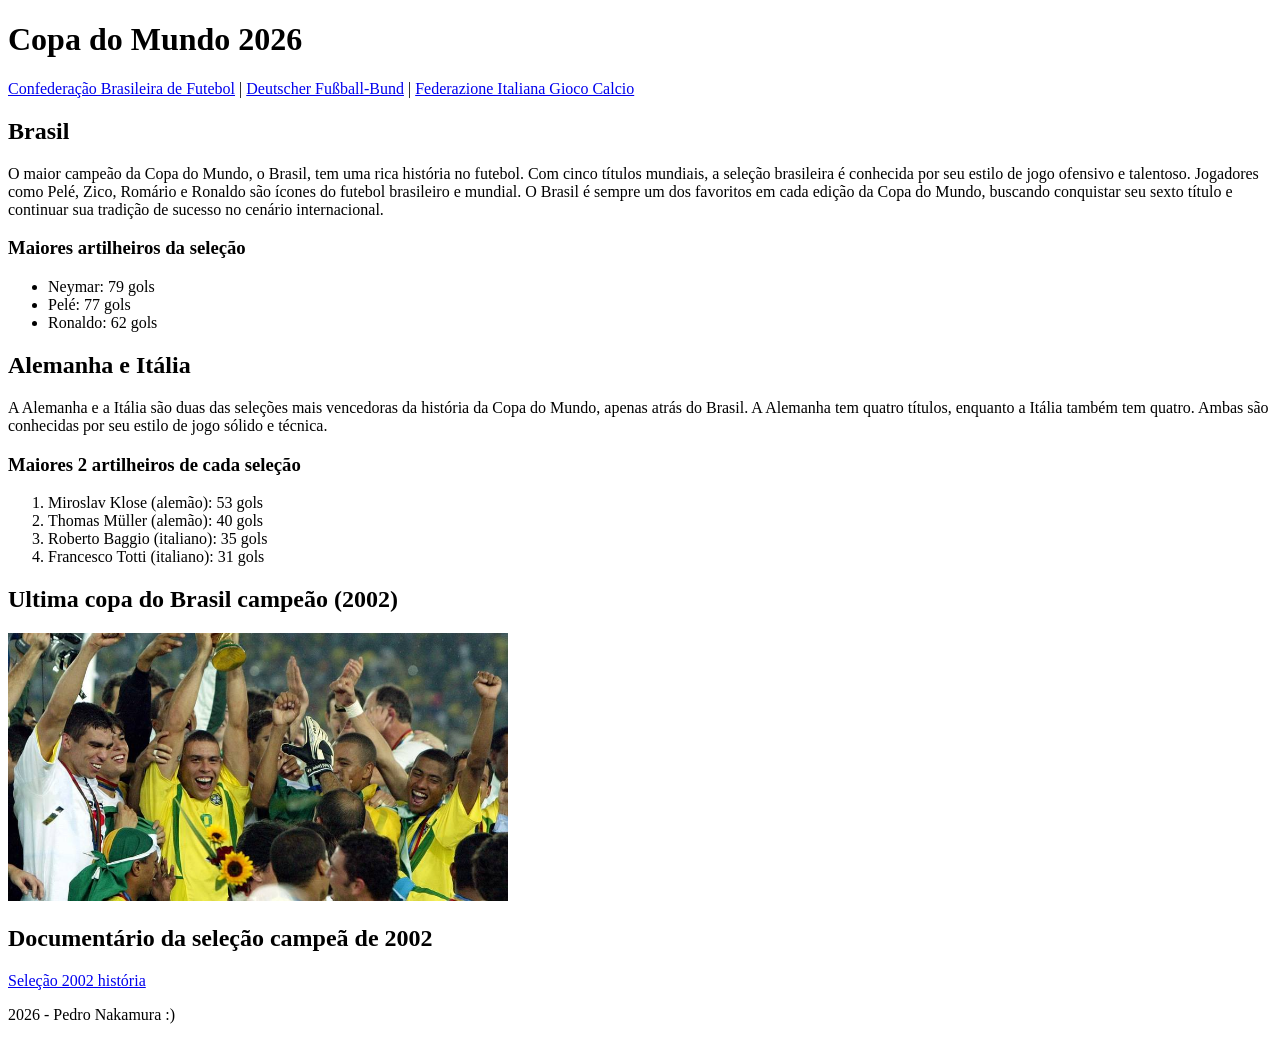
==== index.html @ 6bfcb556 "Atividade 1" ====
<!DOCTYPE html>
<html lang="pt-br">
<head>
    <meta charset="UTF-8">
    <meta name="viewport" content="width=device-width, initial-scale=1.0">
    <title>Copas do Mundo</title>
    <link rel="icon" href=copa-do-mundo.png" type="image/x-icon">
</head>

<body>

    <header>
        <h1>Copa do Mundo 2026</h1>
        <nav>
            <a href="https://www.cbf.com.br/" target="_blank">Confederação Brasileira de Futebol</a> |
            <a href="https://www.dfb.de/en/home" target="_blank">Deutscher Fußball-Bund</a> |
            <a href="https://www.figc.it/it" target="_blank">Federazione Italiana Gioco Calcio </a>
        </nav>
    </header>

    <main>

 <!-- Seção 1: Brasil -->

        <section id="secao1">
            <h2>Brasil</h2>
            <p>
                O maior campeão da Copa do Mundo, o Brasil, tem uma rica história no futebol. Com cinco títulos mundiais, a seleção brasileira é conhecida por seu estilo de jogo ofensivo e talentoso. Jogadores como Pelé, Zico, Romário e Ronaldo são ícones do futebol brasileiro e mundial. O Brasil é sempre um dos favoritos em cada edição da Copa do Mundo, buscando conquistar seu sexto título e continuar sua tradição de sucesso no cenário internacional.
            </p>

            <h3>Maiores artilheiros da seleção</h3>
            <ul>
                <li>Neymar: 79 gols</li>
                <li>Pelé: 77 gols</li>
                <li>Ronaldo: 62 gols</li>
            </ul>
        </section>

<!-- Seção 2: Alemanha e Itália -->

        <section id="secao2">
            <h2>Alemanha e Itália</h2>
            <p>
                A Alemanha e a Itália são duas das seleções mais vencedoras da história da Copa do Mundo, apenas atrás do Brasil. A Alemanha tem quatro títulos, enquanto a Itália também tem quatro. Ambas são conhecidas por seu estilo de jogo sólido e técnica. 
            </p>

            <h3>Maiores 2 artilheiros de cada seleção</h3>
            <ol>
                <li>Miroslav Klose (alemão): 53 gols</li>
                <li>Thomas Müller (alemão): 40 gols</li>
                <li>Roberto Baggio (italiano): 35 gols</li>
                <li>Francesco Totti (italiano): 31 gols</li>
            </ol>
        </section>

        <section>
            <h2>Ultima copa do Brasil campeão (2002) </h2>
            <img src="taça-brasil-2002.jpg" alt="Brasil levantando a taça da Copa do Mundo de 2002" width="500">
        </section>

        <section>
            <h2>Documentário da seleção campeã de 2002</h2>
            <p>
                <a href="https://pt.wikipedia.org/wiki/Brasil_na_Copa_do_Mundo_FIFA_de_2002" >Seleção 2002 história</a>
            </p>

        </section>

    </main>

    <footer>
        <p>2026 - Pedro Nakamura  :)</p>
    </footer>

</body>
</html>
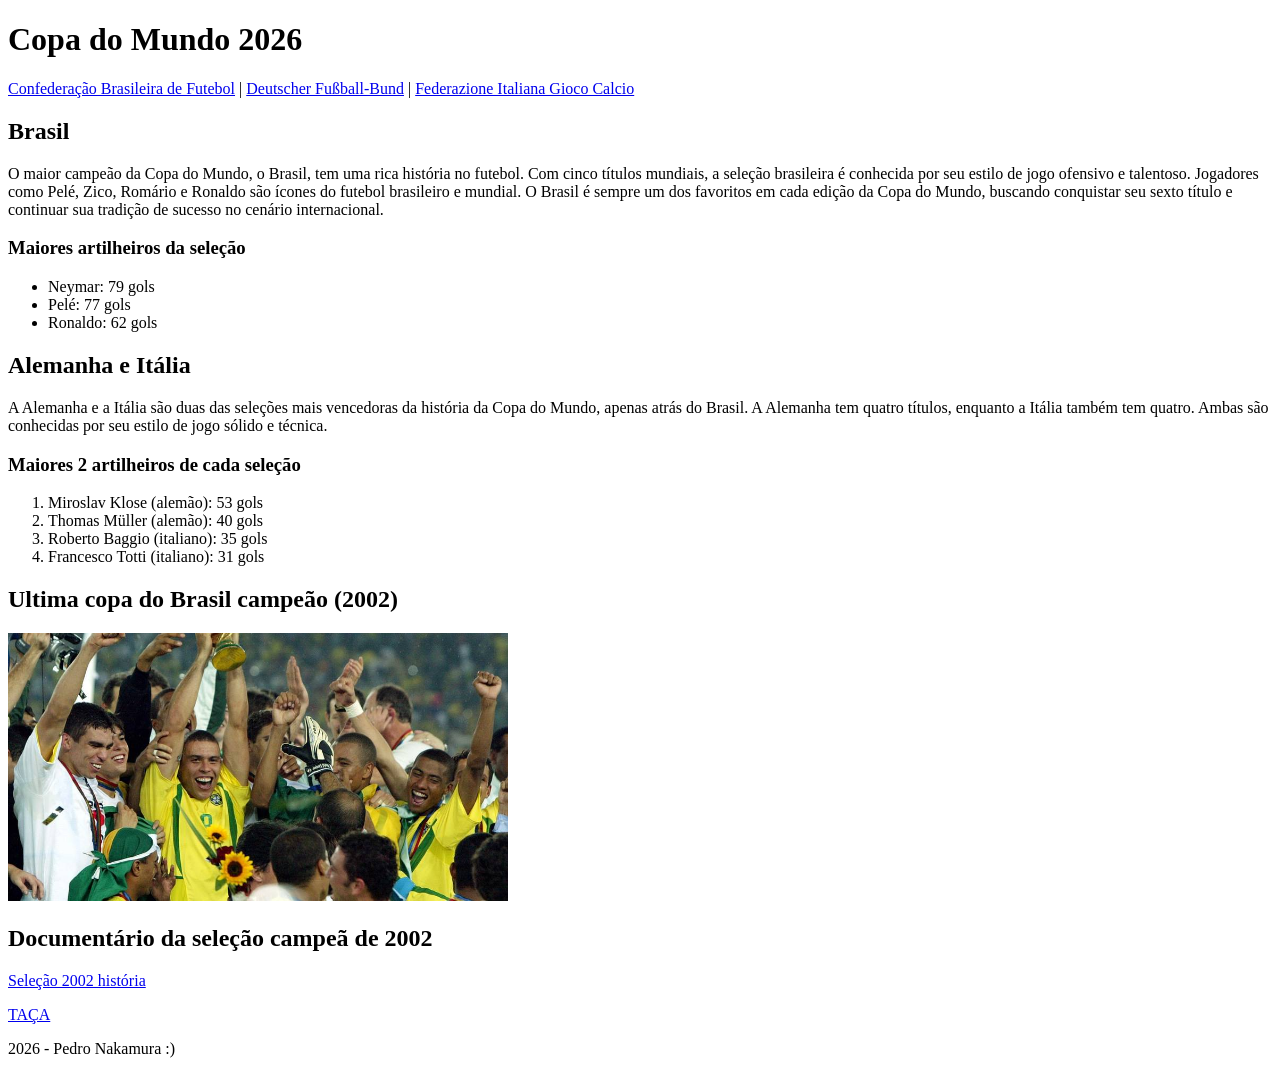
==== commit 72a2b213: "tividade1 1.0.1" ====
--- a/index.html
+++ b/index.html
@@ -66,6 +66,8 @@
 
         </section>
 
+        <a href="index2.html">TAÇA</a>
+
     </main>
 
     <footer>
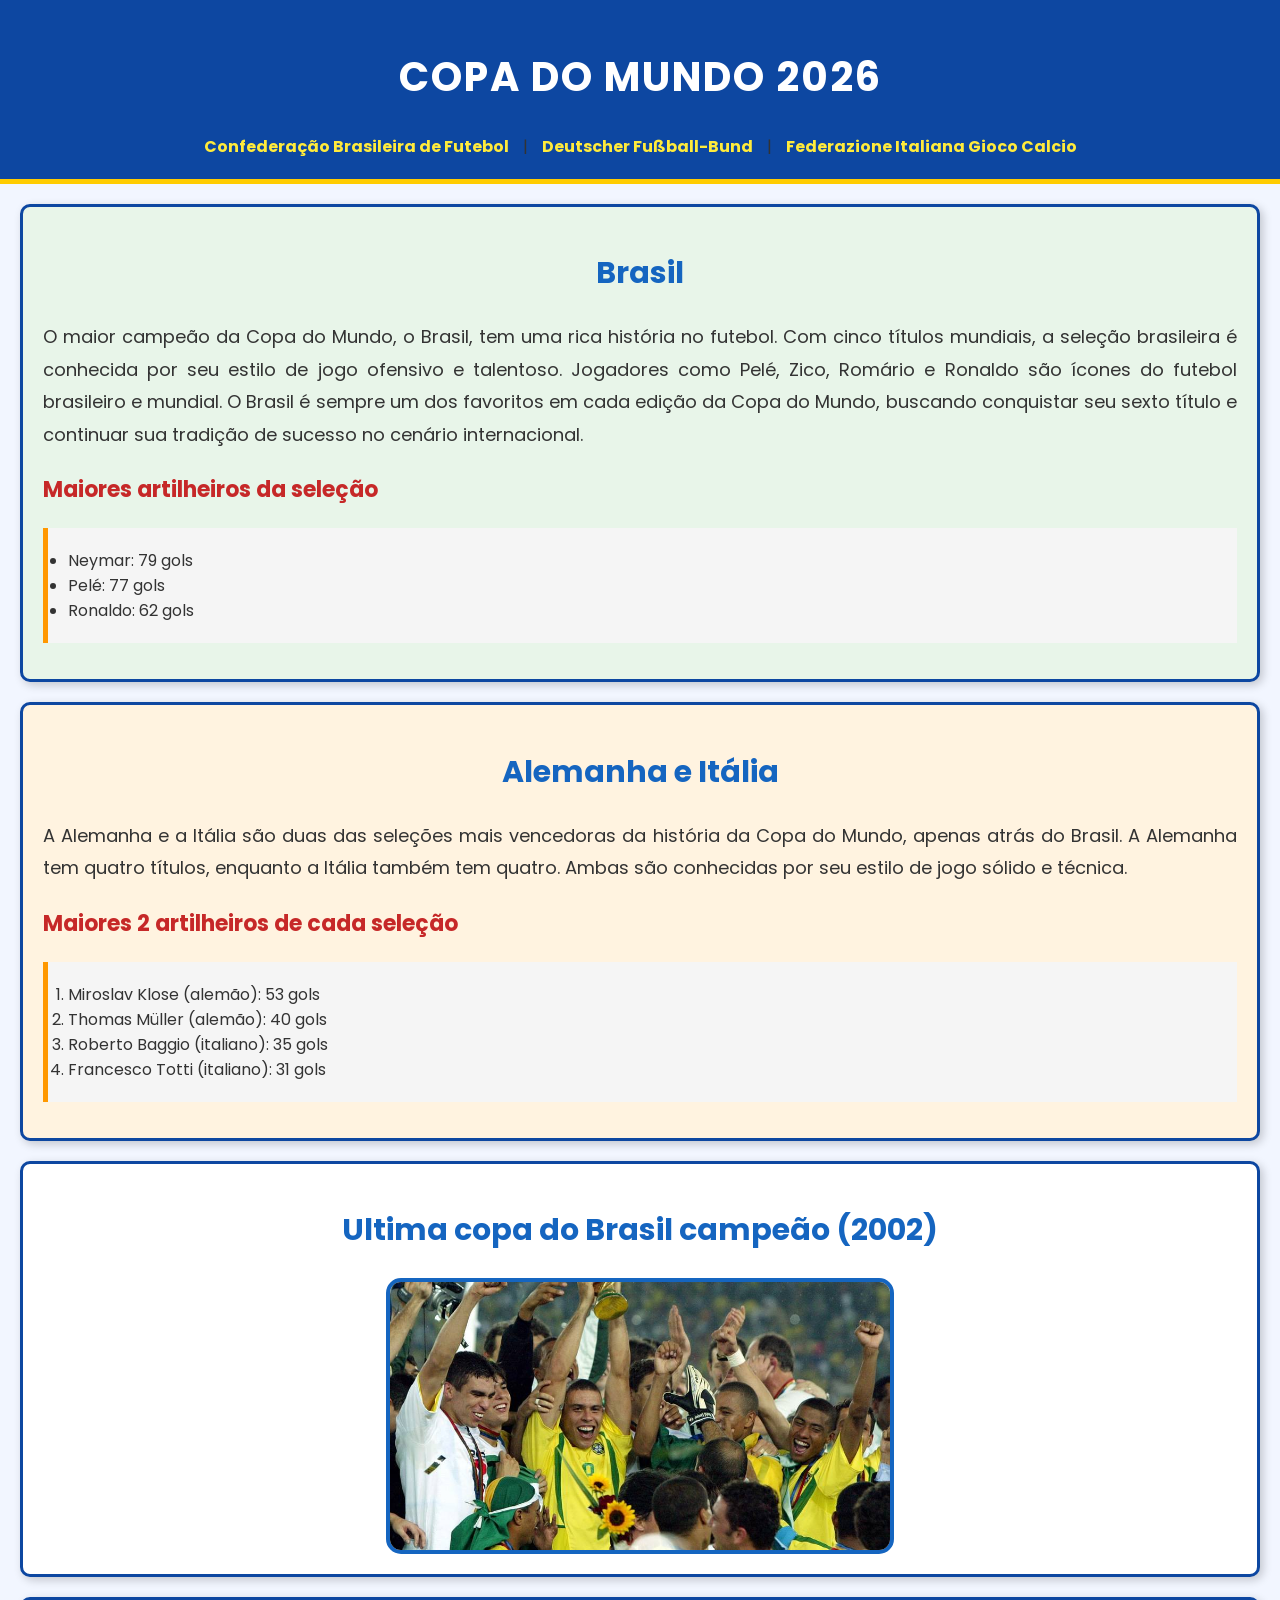
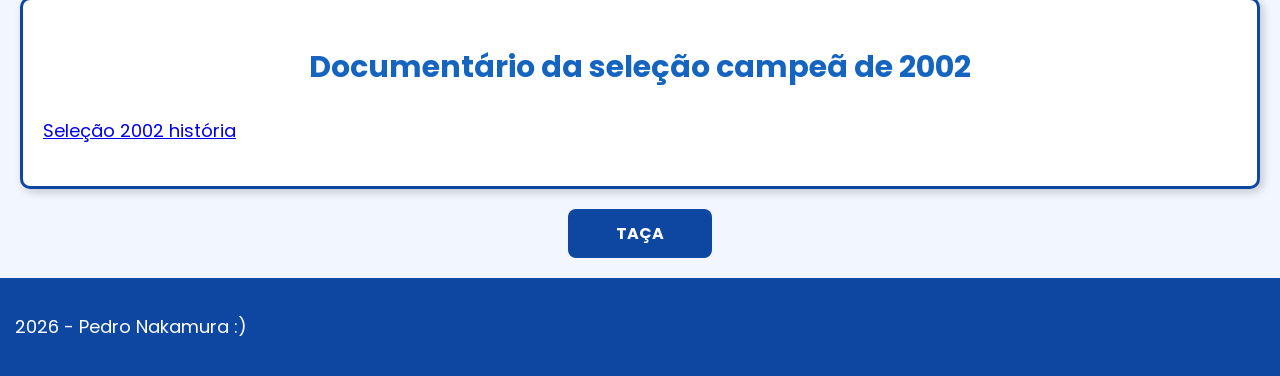
==== commit 39c8ba7a: "Atividade 2" ====
--- a/index.html
+++ b/index.html
@@ -5,6 +5,8 @@
     <meta name="viewport" content="width=device-width, initial-scale=1.0">
     <title>Copas do Mundo</title>
     <link rel="icon" href=copa-do-mundo.png" type="image/x-icon">
+    <link rel="stylesheet" href="style.css">
+
 </head>
 
 <body>
--- a/style.css
+++ b/style.css
@@ -0,0 +1,125 @@
+@import url('https://fonts.googleapis.com/css2?family=Poppins:wght@300;400;600;700&display=swap');
+
+
+body {
+    background-color: #f2f6ff;
+    font-family: 'Poppins', sans-serif;
+    margin: 0;
+    padding: 0;
+    color: #333;
+}
+
+
+header {
+    background-color: #0d47a1;
+    padding: 20px;
+    text-align: center;
+    border-bottom: 5px solid #ffcc00;
+}
+
+h1 {
+    color: white;
+    font-size: 40px;
+    text-transform: uppercase;
+    letter-spacing: 2px;
+}
+
+nav a {
+    color: #ffeb3b;
+    text-decoration: none;
+    font-weight: bold;
+    margin: 0 10px;
+}
+
+nav a:hover {
+    color: white;
+    text-decoration: underline;
+}
+
+
+section {
+    background-color: white;
+    margin: 20px;
+    padding: 20px;
+    border: 3px solid #0d47a1;
+    border-radius: 10px;
+    box-shadow: 3px 3px 10px rgba(0,0,0,0.2);
+}
+
+#secao1 {
+    background-color: #e8f5e9;
+}
+
+
+#secao2 {
+    background-color: #fff3e0;
+}
+
+h2 {
+    color: #1565c0;
+    font-size: 30px;
+    text-align: center;
+}
+
+h3 {
+    color: #c62828;
+    font-size: 22px;
+}
+
+
+
+p {
+    text-align: justify;
+    line-height: 1.8;
+    font-size: 18px;
+}
+
+
+
+ul, ol {
+    background-color: #f5f5f5;
+    padding: 20px;
+    border-left: 5px solid #ff9800;
+}
+
+
+.destaque {
+    color: darkgreen;
+    font-weight: bold;
+}
+
+
+img {
+    display: block;
+    margin: auto;
+    border: 4px solid #1565c0;
+    border-radius: 15px;
+}
+
+
+
+main > a {
+    display: block;
+    width: 120px;
+    margin: 20px auto;
+    text-align: center;
+    background-color: #0d47a1;
+    color: white;
+    padding: 12px;
+    border-radius: 8px;
+    text-decoration: none;
+    font-weight: bold;
+}
+
+main > a:hover {
+    background-color: #1565c0;
+}
+
+
+footer {
+    background-color: #0d47a1;
+    color: white;
+    text-align: center;
+    padding: 15px;
+    margin-top: 20px;
+}
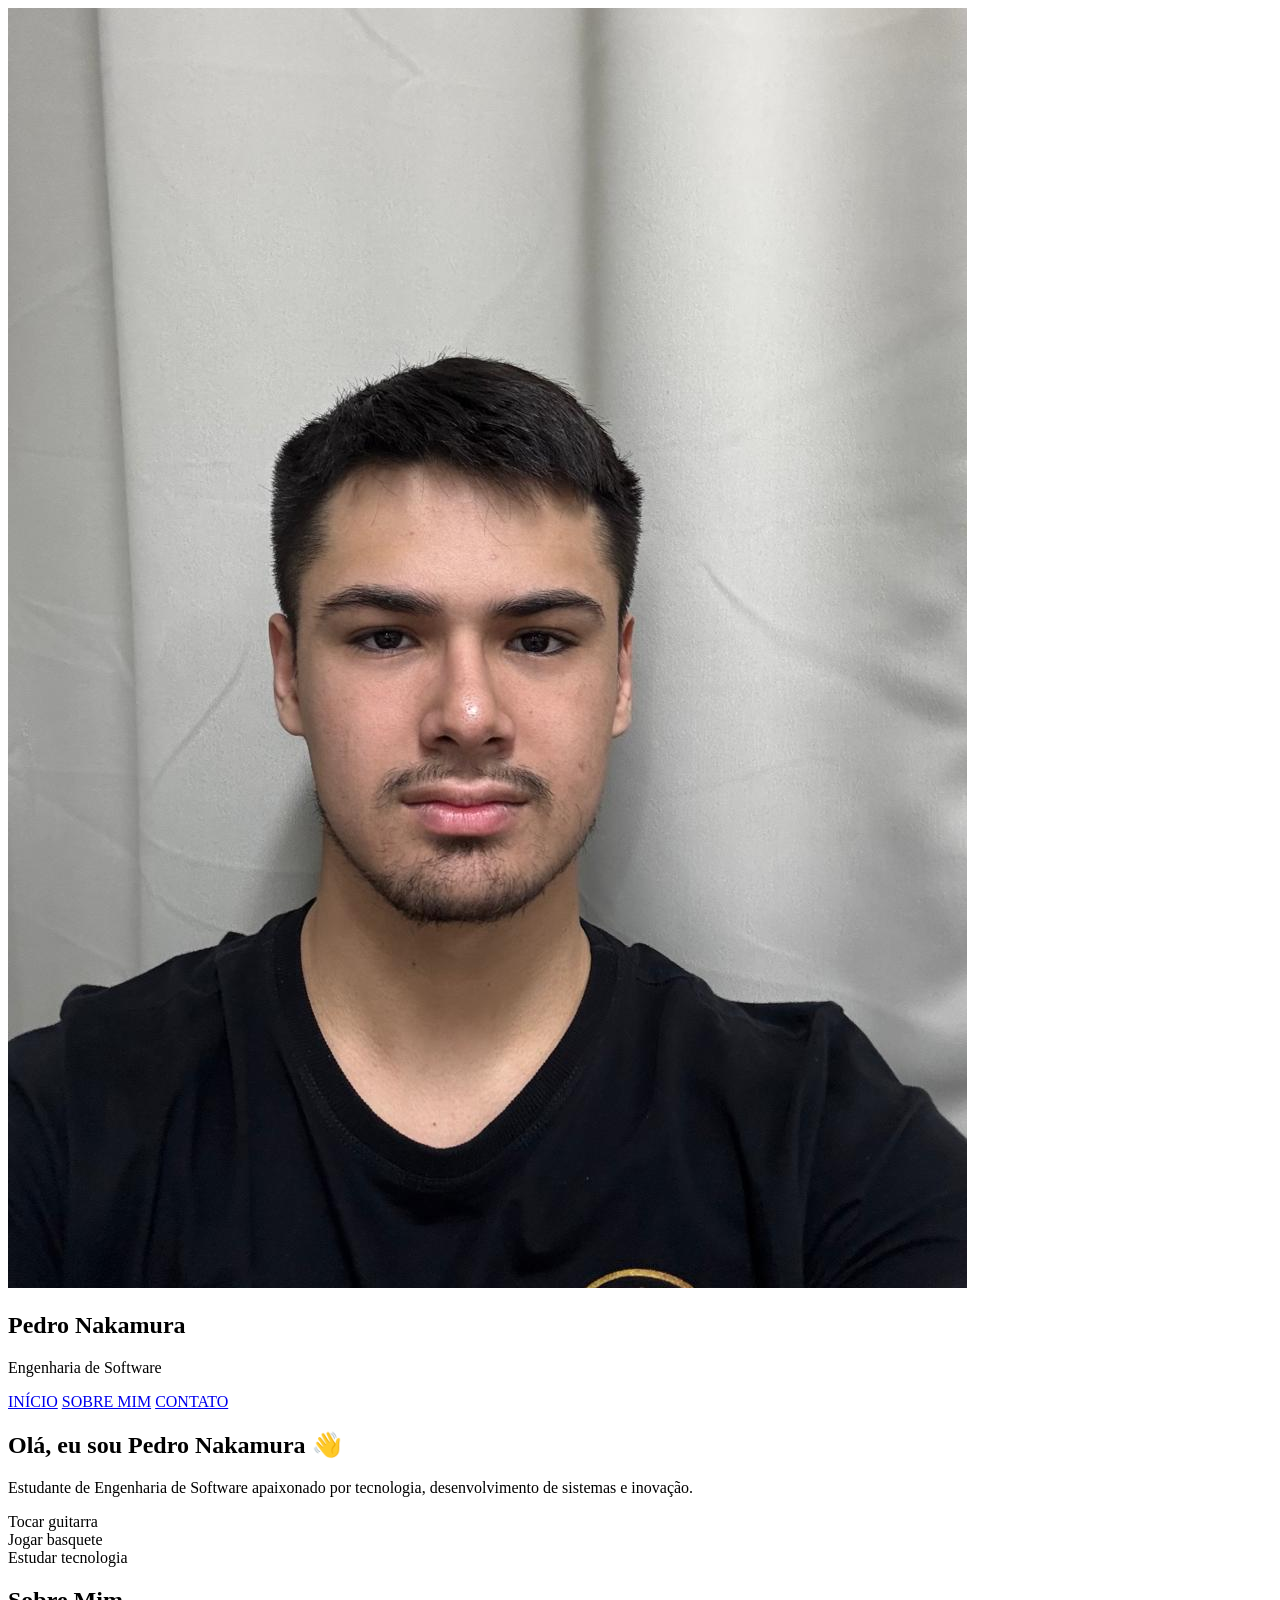
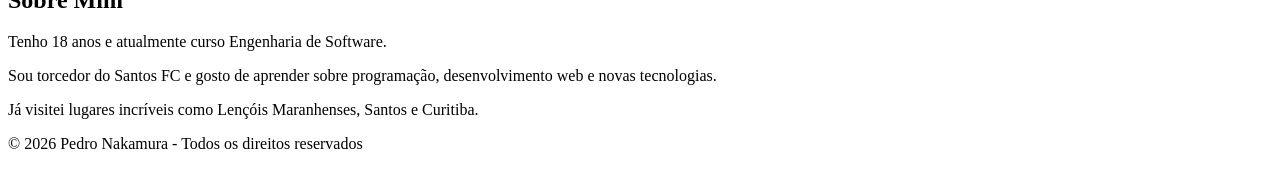
==== commit e8e7635a: "TrabaFina" ====
--- a/index.html
+++ b/index.html
@@ -1,80 +1,81 @@
- <!DOCTYPE html>
+<!DOCTYPE html>
 <html lang="pt-br">
 <head>
     <meta charset="UTF-8">
     <meta name="viewport" content="width=device-width, initial-scale=1.0">
-    <title>Copas do Mundo</title>
-    <link rel="icon" href=copa-do-mundo.png" type="image/x-icon">
-    <link rel="stylesheet" href="style.css">
-
+    <title>Pedro Nakamura - Portfólio</title>
+    <link rel="stylesheet" href="css/style.css">
 </head>
-
 <body>
 
-    <header>
-        <h1>Copa do Mundo 2026</h1>
+    <!-- SIDEBAR -->
+
+    <div class="sidebar">
+
+        <img src="WhatsApp Image 2026-06-17 at 21.32.57.jpeg" alt="Pedro Nakamura">
+
+        <h2>Pedro Nakamura</h2>
+
+        <p>Engenharia de Software</p>
+
         <nav>
-            <a href="https://www.cbf.com.br/" target="_blank">Confederação Brasileira de Futebol</a> |
-            <a href="https://www.dfb.de/en/home" target="_blank">Deutscher Fußball-Bund</a> |
-            <a href="https://www.figc.it/it" target="_blank">Federazione Italiana Gioco Calcio </a>
+            <a href="index.html">INÍCIO</a>
+            <a href="sobre.html">SOBRE MIM</a>
+            <a href="contato.html">CONTATO</a>
         </nav>
-    </header>
+
+    </div>
+
+    <!-- CONTEÚDO -->
 
     <main>
 
- <!-- Seção 1: Brasil -->
+        <section class="hero">
 
-        <section id="secao1">
-            <h2>Brasil</h2>
+            <h2>Olá, eu sou Pedro Nakamura 👋</h2>
+
             <p>
-                O maior campeão da Copa do Mundo, o Brasil, tem uma rica história no futebol. Com cinco títulos mundiais, a seleção brasileira é conhecida por seu estilo de jogo ofensivo e talentoso. Jogadores como Pelé, Zico, Romário e Ronaldo são ícones do futebol brasileiro e mundial. O Brasil é sempre um dos favoritos em cada edição da Copa do Mundo, buscando conquistar seu sexto título e continuar sua tradição de sucesso no cenário internacional.
+                Estudante de Engenharia de Software apaixonado por tecnologia,
+                desenvolvimento de sistemas e inovação.
             </p>
 
-            <h3>Maiores artilheiros da seleção</h3>
-            <ul>
-                <li>Neymar: 79 gols</li>
-                <li>Pelé: 77 gols</li>
-                <li>Ronaldo: 62 gols</li>
-            </ul>
-        </section>
-
-<!-- Seção 2: Alemanha e Itália -->
-
-        <section id="secao2">
-            <h2>Alemanha e Itália</h2>
             <p>
-                A Alemanha e a Itália são duas das seleções mais vencedoras da história da Copa do Mundo, apenas atrás do Brasil. A Alemanha tem quatro títulos, enquanto a Itália também tem quatro. Ambas são conhecidas por seu estilo de jogo sólido e técnica. 
+                Tocar guitarra <br>
+                 Jogar basquete <br>
+                 Estudar tecnologia
             </p>
 
-            <h3>Maiores 2 artilheiros de cada seleção</h3>
-            <ol>
-                <li>Miroslav Klose (alemão): 53 gols</li>
-                <li>Thomas Müller (alemão): 40 gols</li>
-                <li>Roberto Baggio (italiano): 35 gols</li>
-                <li>Francesco Totti (italiano): 31 gols</li>
-            </ol>
+           
+
         </section>
 
         <section>
-            <h2>Ultima copa do Brasil campeão (2002) </h2>
-            <img src="taça-brasil-2002.jpg" alt="Brasil levantando a taça da Copa do Mundo de 2002" width="500">
-        </section>
 
-        <section>
-            <h2>Documentário da seleção campeã de 2002</h2>
+            <h2>Sobre Mim</h2>
+
             <p>
-                <a href="https://pt.wikipedia.org/wiki/Brasil_na_Copa_do_Mundo_FIFA_de_2002" >Seleção 2002 história</a>
+                Tenho 18 anos e atualmente curso Engenharia de Software.
+            </p>
+
+            <p>
+                Sou torcedor do Santos FC e gosto de aprender sobre
+                programação, desenvolvimento web e novas tecnologias.
+            </p>
+
+            <p>
+                Já visitei lugares incríveis como Lençóis Maranhenses,
+                Santos e Curitiba.
             </p>
 
         </section>
 
-        <a href="index2.html">TAÇA</a>
-
     </main>
 
     <footer>
-        <p>2026 - Pedro Nakamura  :)</p>
+        <p>© 2026 Pedro Nakamura - Todos os direitos reservados</p>
     </footer>
+
+    <script src="js/script.js"></script>
 
 </body>
 </html>
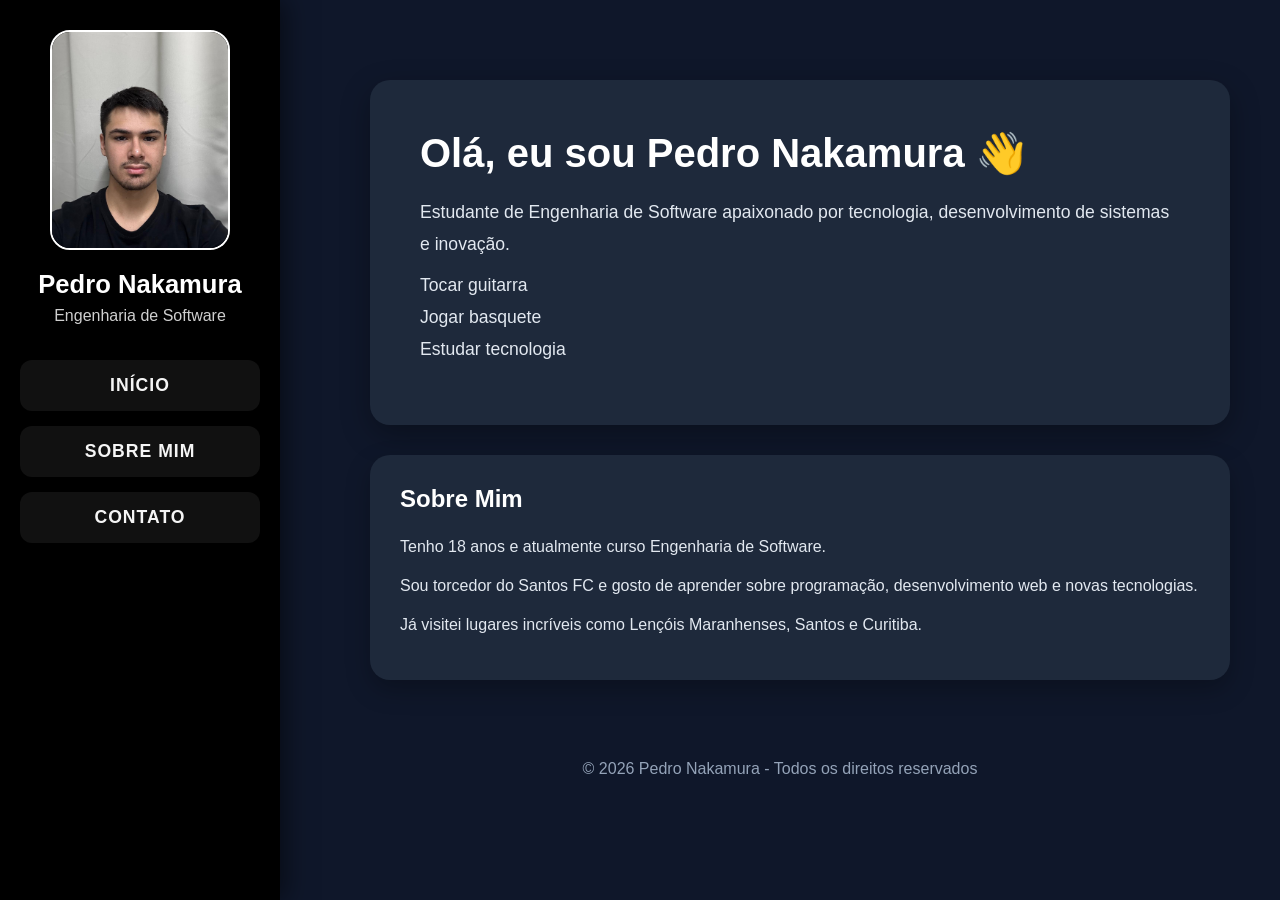
==== commit dbe44dbf: "." ====
--- a/index.html
+++ b/index.html
@@ -4,7 +4,7 @@
     <meta charset="UTF-8">
     <meta name="viewport" content="width=device-width, initial-scale=1.0">
     <title>Pedro Nakamura - Portfólio</title>
-    <link rel="stylesheet" href="css/style.css">
+    <link rel="stylesheet" href="style.css">
 </head>
 <body>
 
--- a/style.css
+++ b/style.css
@@ -0,0 +1,300 @@
+*{
+    margin:0;
+    padding:0;
+    box-sizing:border-box;
+}
+
+body{
+    font-family:'Segoe UI', sans-serif;
+    background:#0f172a;
+    color:#f8f8f2;
+    min-height:100vh;
+}
+
+/* SIDEBAR */
+
+.sidebar{
+    position:fixed;
+    top:0;
+    left:0;
+
+    width:280px;
+    height:100vh;
+
+    background:#000;
+
+    display:flex;
+    flex-direction:column;
+    align-items:center;
+
+    padding:30px 20px;
+
+    box-shadow:5px 0 25px rgba(0,0,0,.5);
+}
+
+.sidebar img{
+    width:180px;
+    height:220px;
+
+    object-fit:cover;
+
+    border-radius:20px;
+
+    border:2px solid #ffffff;
+
+    margin-bottom:20px;
+
+    transition:.3s;
+}
+
+.sidebar img:hover{
+    transform:scale(1.03);
+}
+
+.sidebar h2{
+    color:#ffffff;
+    font-size:1.6rem;
+    margin-bottom:8px;
+}
+
+.sidebar p{
+    color:#cfcfcf;
+    margin-bottom:35px;
+    text-align:center;
+}
+
+/* MENU */
+
+.sidebar nav{
+    width:100%;
+
+    display:flex;
+    flex-direction:column;
+
+    gap:15px;
+}
+
+.sidebar nav a{
+    display:block;
+
+    text-decoration:none;
+
+    text-align:center;
+
+    color:#f5f5f5;
+
+    background:#111;
+
+    padding:15px;
+
+    border-radius:12px;
+
+    font-size:1.1rem;
+
+    font-family:'Trebuchet MS', sans-serif;
+
+    font-weight:bold;
+
+    letter-spacing:1px;
+
+    transition:.3s;
+}
+
+.sidebar nav a:hover{
+    background:#ffffff;
+    color:#000000;
+
+    transform:translateX(5px);
+}
+
+/* CONTEÚDO */
+
+main{
+    margin-left:320px;
+
+    padding:50px;
+
+    max-width:1200px;
+}
+
+/* HERO */
+
+.hero{
+    background:#1e293b;
+
+    padding:50px;
+
+    border-radius:20px;
+
+    box-shadow:0 10px 30px rgba(0,0,0,.3);
+}
+
+.hero h2{
+    font-size:2.5rem;
+
+    color:#ffffff;
+
+    margin-bottom:20px;
+}
+
+.hero p{
+    font-size:1.1rem;
+
+    line-height:1.8;
+
+    color:#e2e8f0;
+}
+
+/* SEÇÕES */
+
+section{
+    background:#1e293b;
+
+    margin-top:30px;
+
+    padding:30px;
+
+    border-radius:20px;
+
+    box-shadow:0 10px 25px rgba(0,0,0,.25);
+
+    animation:fadeUp .8s ease;
+}
+
+section h2{
+    color:white;
+
+    margin-bottom:20px;
+}
+
+section p{
+    color:#e2e8f0;
+
+    line-height:1.8;
+
+    margin-bottom:10px;
+}
+
+/* IMAGEM DAS PÁGINAS */
+
+section img{
+    display:block;
+
+    width:320px;
+    height:380px;
+
+    object-fit:cover;
+
+    margin:20px auto;
+
+    border-radius:20px;
+
+    box-shadow:0 10px 25px rgba(0,0,0,.4);
+
+    transition:.3s;
+}
+
+section img:hover{
+    transform:scale(1.03);
+}
+
+/* BOTÃO */
+
+button{
+    margin-top:20px;
+
+    padding:14px 25px;
+
+    border:none;
+
+    border-radius:10px;
+
+    background:#ffffff;
+
+    color:#000;
+
+    font-weight:bold;
+
+    cursor:pointer;
+
+    transition:.3s;
+}
+
+button:hover{
+    transform:translateY(-3px);
+
+    box-shadow:0 10px 20px rgba(255,255,255,.2);
+}
+
+/* LINKS */
+
+section a{
+    display:inline-block;
+
+    color:#ffffff;
+
+    text-decoration:none;
+
+    margin-top:10px;
+
+    font-weight:bold;
+
+    transition:.3s;
+}
+
+section a:hover{
+    color:#60a5fa;
+}
+
+/* FOOTER */
+
+footer{
+    margin-left:280px;
+
+    text-align:center;
+
+    padding:30px;
+
+    color:#94a3b8;
+}
+
+/* ANIMAÇÃO */
+
+@keyframes fadeUp{
+
+    from{
+        opacity:0;
+        transform:translateY(30px);
+    }
+
+    to{
+        opacity:1;
+        transform:translateY(0);
+    }
+
+}
+
+/* RESPONSIVO */
+
+@media(max-width:900px){
+
+    .sidebar{
+        position:relative;
+        width:100%;
+        height:auto;
+    }
+
+    main{
+        margin-left:0;
+        padding:20px;
+    }
+
+    footer{
+        margin-left:0;
+    }
+
+    section img{
+        width:220px;
+        height:280px;
+    }
+}
